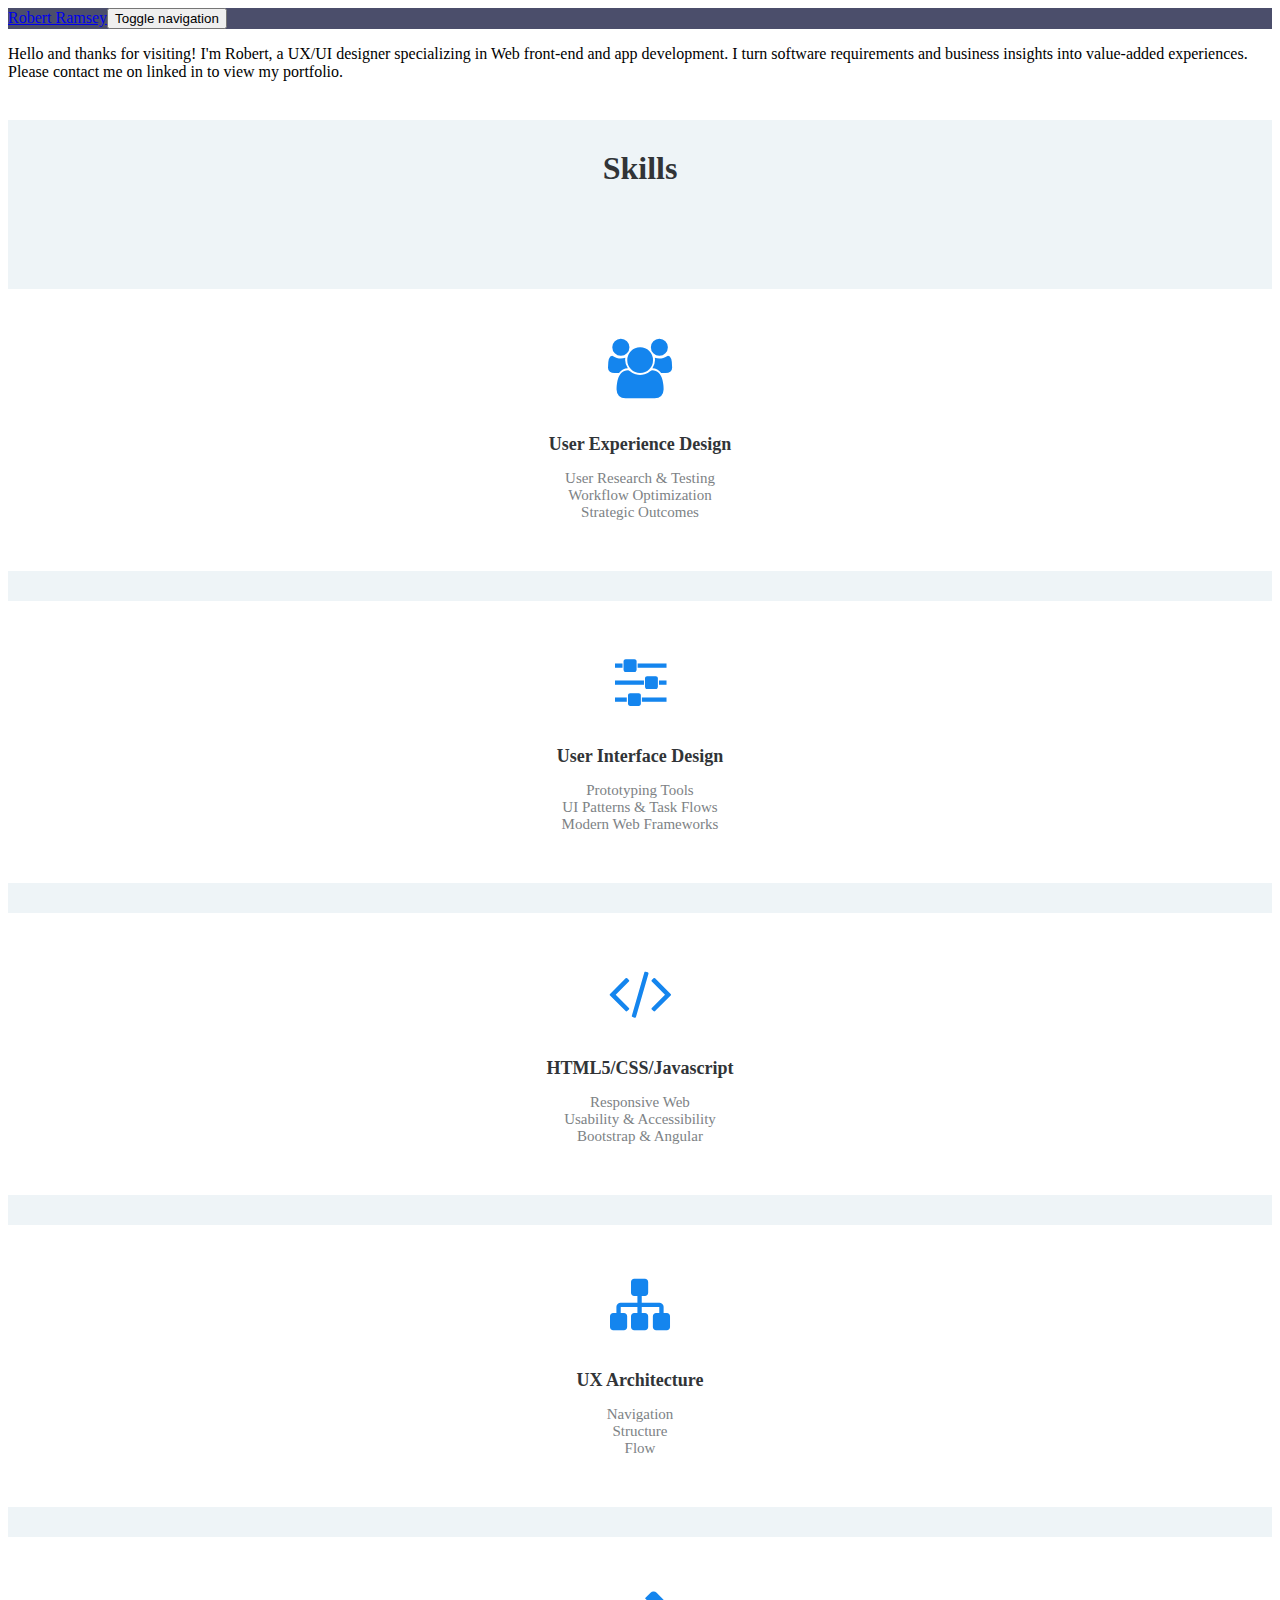
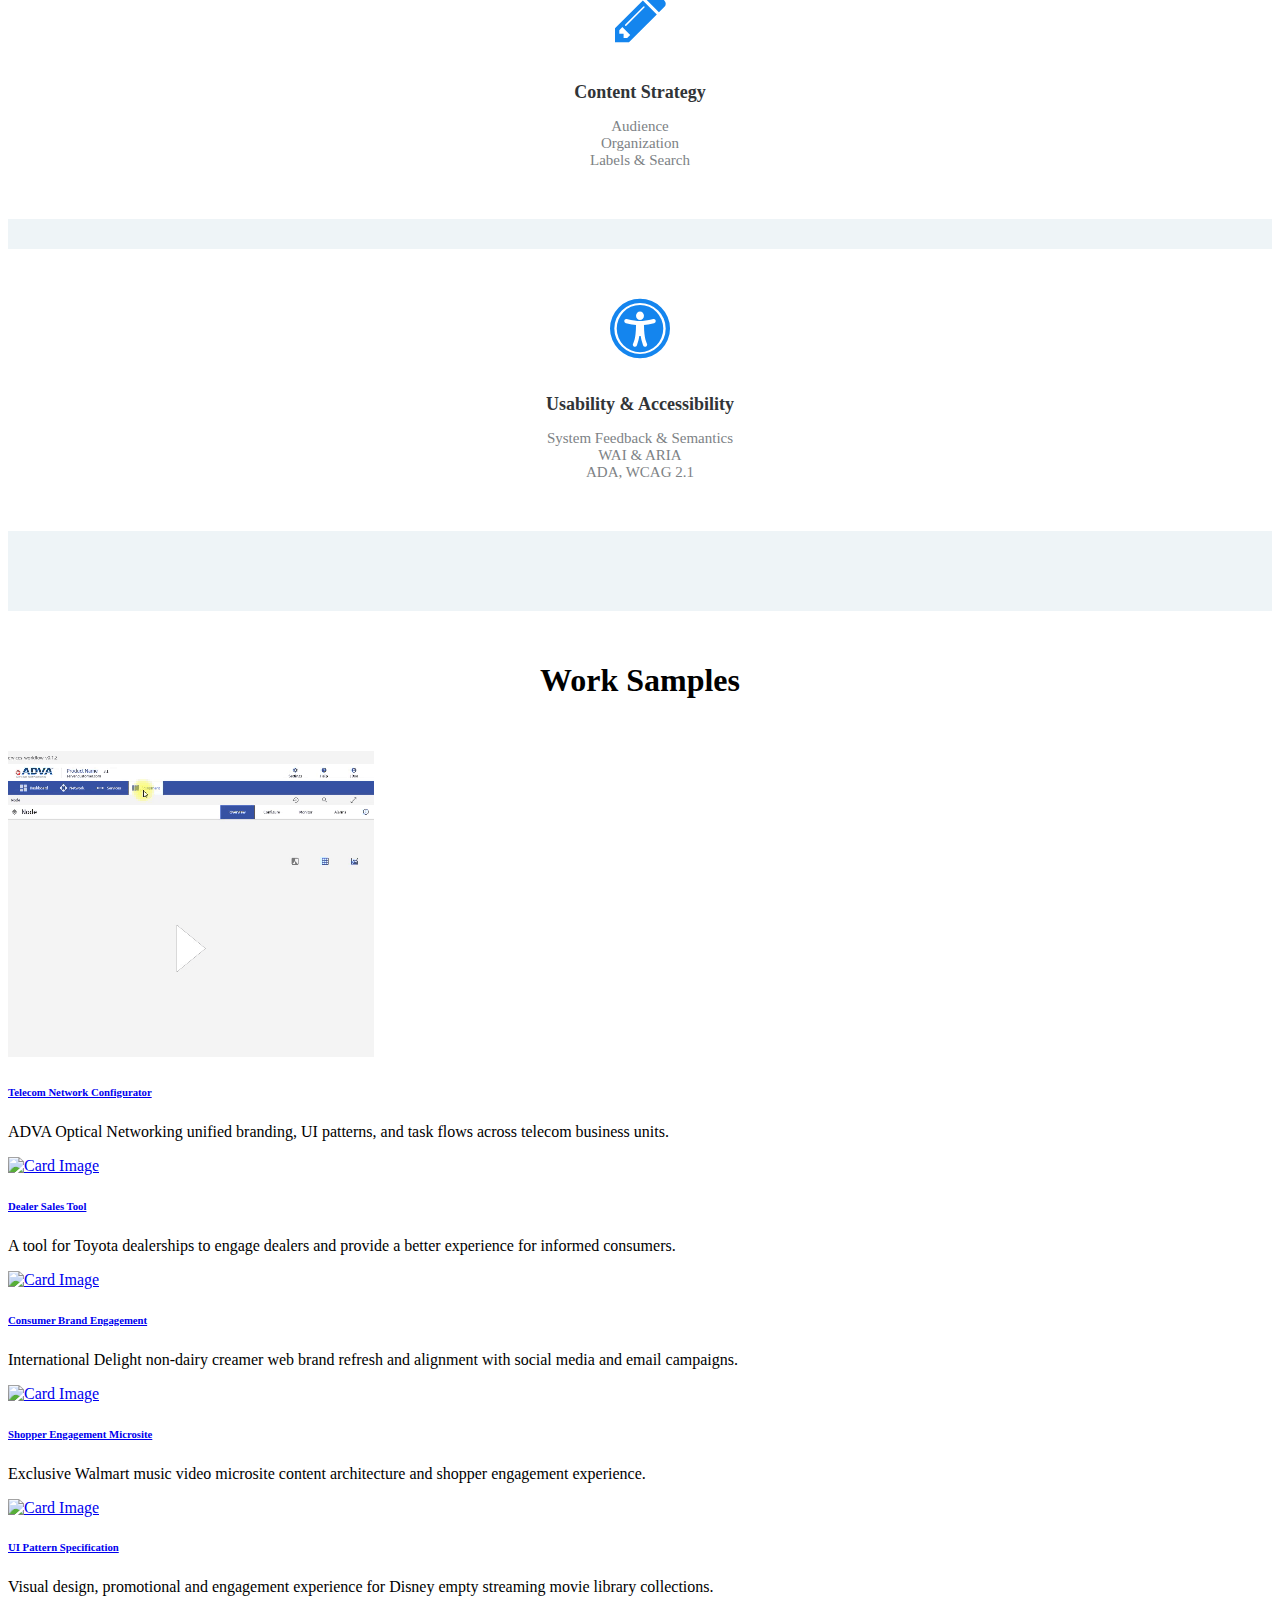
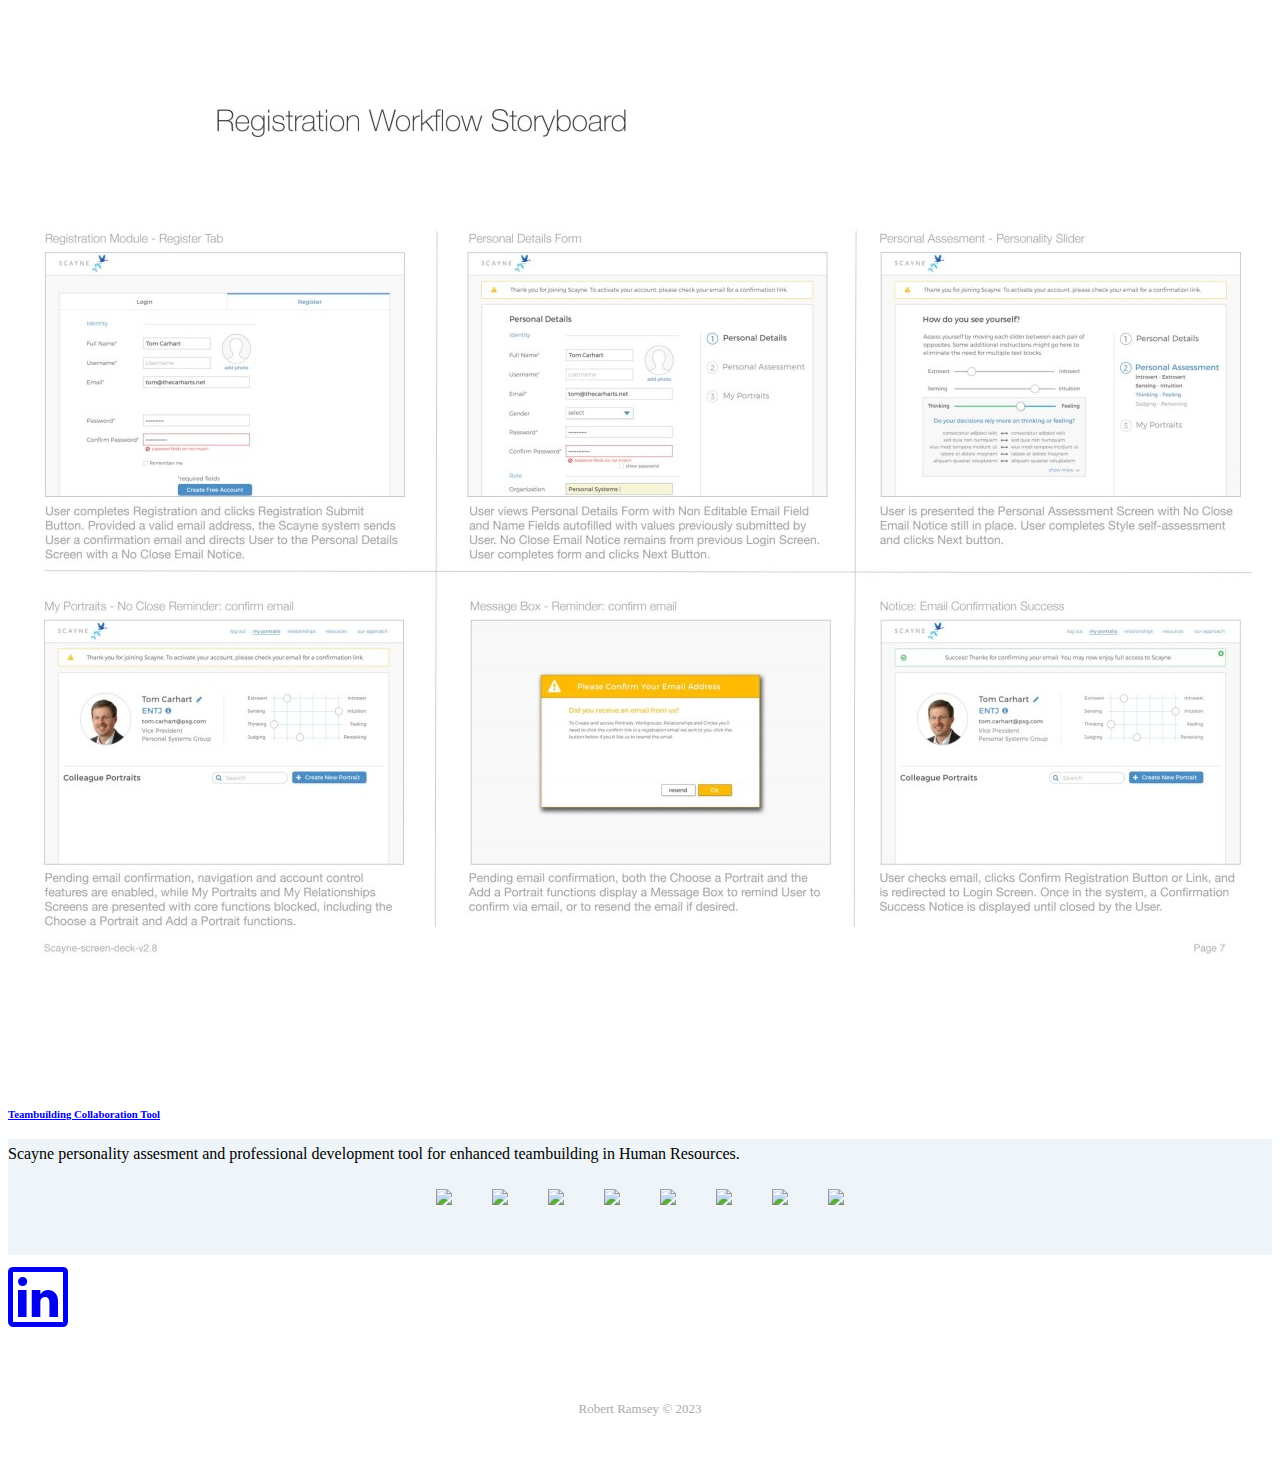
==== index.html @ 77ff09bb "fixed br" ====
<!DOCTYPE html>
<html>

<head>
    <meta charset="utf-8">
    <meta name="viewport" content="width=device-width, initial-scale=1.0, shrink-to-fit=no">
    <title>UI/UX Work Sample</title>
    <meta name="description" content="something better here soon ;)">
    <link rel="stylesheet" href="assets/bootstrap/css/bootstrap.min.css">
    <link rel="stylesheet" href="https://fonts.googleapis.com/css?family=Lato:300,400,700">
    <link rel="stylesheet" href="assets/fonts/font-awesome.min.css">
    <link rel="stylesheet" href="assets/fonts/ionicons.min.css">
    <link rel="stylesheet" href="assets/css/Article-List.css">
    <link rel="stylesheet" href="assets/css/Brands.css">
    <link rel="stylesheet" href="assets/css/Features-Boxed.css">
    <link rel="stylesheet" href="assets/css/Features-Clean.css">
    <link rel="stylesheet" href="assets/css/Footer-Basic.css">
    <link rel="stylesheet" href="https://cdnjs.cloudflare.com/ajax/libs/baguettebox.js/1.10.0/baguetteBox.min.css">
    <link rel="stylesheet" href="https://cdnjs.cloudflare.com/ajax/libs/pikaday/1.6.1/css/pikaday.min.css">
    <link rel="stylesheet" href="assets/css/Lightbox-Gallery.css">
    <link rel="stylesheet" href="assets/css/main.css">
    <link rel="stylesheet" href="assets/css/Projects-Clean.css">
    <link rel="stylesheet" href="assets/css/Projects-Horizontal.css">
<script src="https://kit.fontawesome.com/2a9ac21bac.js" crossorigin="anonymous"></script>
</head>

<body><nav class="navbar navbar-dark navbar-expand-lg fixed-top portfolio-navbar">
    <div class="container"><a class="navbar-brand logo" href="index.html">Robert Ramsey</a><button class="navbar-toggler" data-bs-toggle="collapse" data-bs-target="#navbarNav"><span class="visually-hidden">Toggle navigation</span><span class="navbar-toggler-icon"></span></button>
        <div id="navbarNav" class="collapse navbar-collapse">

        </div>
    </div>
</nav>
    <main class="page lanidng-page">
        <section class="portfolio-block block-intro" style="padding-bottom: 0px;">
            <div class="about-me">
                <div class="container">
                    <p>Hello and thanks for visiting! I'm Robert, a UX/UI designer specializing in Web front-end and app development.
                    I turn software requirements and business insights into value-added experiences. Please&nbsp;contact me on linked in to 
                    view my portfolio.<br/><br></p>
                </div> 
            </div>
        </section>
        <section class="features-boxed">
            <h1>Skills</h1>
            <div class="container">
                <div class="row justify-content-center features">
                    <div class="col-sm-6 col-md-5 col-lg-4 item">
                        <div class="box"><i class="fa fa-group icon"></i>
                            <h3 class="name">User Experience Design<br></h3>
                            <p class="description">User Research &amp; Testing<br>Workflow Optimization<br>Strategic Outcomes</p>
                        </div>
                    </div>
                    <div class="col-sm-6 col-md-5 col-lg-4 item">
                        <div class="box"><i class="fa fa-sliders icon"></i>
                            <h3 class="name">User Interface Design<br></h3>
                            <p class="description">Prototyping Tools<br>UI Patterns &amp; Task Flows<br>Modern Web Frameworks<br></p>
                        </div>
                    </div>
                    <div class="col-sm-6 col-md-5 col-lg-4 item">
                        <div class="box"><i class="fa fa-code icon"></i>
                            <h3 class="name">HTML5/CSS/Javascript<br></h3>
                            <p class="description">Responsive Web<br>Usability &amp; Accessibility<br>Bootstrap &amp; Angular</p>
                        </div>
                    </div>
                    <div class="col-sm-6 col-md-5 col-lg-4 item">
                        <div class="box"><i class="fa fa-sitemap icon"></i>
                            <h3 class="name">UX Architecture<br></h3>
                            <p class="description">Navigation<br>Structure<br>Flow</p>
                        </div>
                    </div>
                    <div class="col-sm-6 col-md-5 col-lg-4 item">
                        <div class="box"><i class="fa fa-pencil icon"></i>
                            <h3 class="name">Content Strategy<br></h3>
                            <p class="description">Audience<br>Organization<br>Labels &amp; Search</p>
                        </div>
                    </div>
                    <div class="col-sm-6 col-md-5 col-lg-4 item">
                        <div class="box"><i class="fa fa-universal-access icon"></i>
                            <h3 class="name">Usability &amp; Accessibility<br></h3>
                            <p class="description">System Feedback &amp; Semantics<br>WAI &amp; ARIA<br>&nbsp;ADA, WCAG 2.1&nbsp;</p>
                        </div>
                    </div>
                </div>
            </div>
        </section>
        <section>
            <h1>Work Samples</h1>
<section class="portfolio-block projects-cards">
   
    <div class="container">
        
        <div class="row photos" data-bss-baguettebox>
            <div class="col-md-6 col-lg-4">
                <div class="card border-0"><a href="assets/img/adva/add-entity.gif"><img class="card-img-top scale-on-hover" src="assets/img/adva/add-entity.gif" alt="Card Image" /></a>
                    <div class="card-body">
                        <h6><a href="#">Telecom Network Configurator</a></h6>
                        <p class="text-muted card-text">ADVA Optical Networking unified branding, UI patterns, and task flows across telecom business units.</p>
                    </div>
                </div>
            </div>
            <div class="col-md-6 col-lg-4">
                <div class="card border-0"><a href="assets/img/toyota/ann-home6x5.jpg"><img class="card-img-top scale-on-hover" src="assets/img/toyota/ann-home6x5.jpg" alt="Card Image" /></a>
                    <div class="card-body">
                        <h6><a href="#">Dealer Sales Tool</a></h6>
                        <p class="text-muted card-text">A tool for Toyota dealerships to engage dealers and provide a better experience for informed consumers.</p>
                    </div>
                </div>
            </div>
            <div class="col-md-6 col-lg-4">
                <div class="card border-0"><a href="assets/img/intldelight/strat-wires-id-6x5.png"><img class="card-img-top scale-on-hover" src="assets/img/intldelight/strat-wires-id-6x5.png" alt="Card Image" /></a>
                    <div class="card-body">
                        <h6><a href="#">Consumer Brand Engagement</a></h6>
                        <p class="text-muted card-text">International Delight non-dairy creamer web brand refresh and alignment with social media and email campaigns.</p>
                    </div>
                </div>
            </div>
            <div class="col-md-6 col-lg-4">
                <div class="card border-0"><a href="assets/img/walmart/wf-walmart-artist-page-6x5.jpg"><img class="card-img-top scale-on-hover" src="assets/img/walmart/wf-walmart-artist-page-6x5.jpg" alt="Card Image" /></a>
                    <div class="card-body">
                        <h6><a href="#">Shopper Engagement Microsite</a></h6>
                        <p class="text-muted card-text">Exclusive Walmart music video microsite content architecture and shopper engagement experience.</p>
                    </div>
                </div>
            </div>
            <div class="col-md-6 col-lg-4">
                <div class="card border-0"><a href="assets/img/disney/annotations-disney-my-collecion-6x5.jpg"><img class="card-img-top scale-on-hover" src="assets/img/disney/annotations-disney-my-collecion-6x5.jpg" alt="Card Image" /></a>
                    <div class="card-body">
                        <h6><a href="#">UI Pattern Specification</a></h6>
                        <p class="text-muted card-text">Visual design, promotional and engagement experience for Disney empty streaming movie library collections.</p>
                    </div>
                </div>
            </div>
            <div class="col-md-6 col-lg-4">
                <div class="card border-0"><a href="assets/img/scayne/storyboard-scayne-registration-6x5.jpg"><img class="card-img-top scale-on-hover" src="assets/img/scayne/storyboard-scayne-registration-6x5.jpg" alt="Card Image" /></a>
                    <div class="card-body">
                        <h6><a href="#">Teambuilding Collaboration Tool</a></h6>
                        <p class="text-muted card-text">Scayne  personality assesment and professional development tool for enhanced teambuilding in Human Resources.</p>
                    </div>
                </div>
            </div>
        </div>
    </div>
</section></section>
        <section class="features-boxed">
            
            <div class="container">
                <div class="brands" style="margin-top: -40px;"><a href="#"> <img src="assets/img/brands/walmart-dark.png"><img src="assets/img/brands/toyota-dark.png"><img src="assets/img/brands/dis-dark.png"><img src="assets/img/brands/lexus-dark.png"><img src="assets/img/brands/cnb-dark.png"><img src="assets/img/brands/cc-dark.png"><img src="assets/img/brands/bgca-dark.png"><img src="assets/img/brands/pcc-dark.png"></a></div>
            </div>
        </section>
    </main>
    <section class="portfolio-block block-intro" style="padding-bottom: 0px;">
        <div class="social-icons"><a href="https://www.linkedin.com/in/rbrtrmsy/" target="_blank"><i class=" ion-social-linkedin-outline"></i></a></div>
    </section>
    <footer class="footer-basic">
        <p class="copyright">Robert Ramsey © 2023</p>
    </footer>
    <script src="assets/bootstrap/js/bootstrap.min.js"></script>
    <script src="https://cdnjs.cloudflare.com/ajax/libs/baguettebox.js/1.10.0/baguetteBox.min.js"></script>
    <script src="https://cdnjs.cloudflare.com/ajax/libs/pikaday/1.6.1/pikaday.min.js"></script>
    <script src="assets/js/Lightbox-Gallery.js"></script>
    <script src="assets/js/theme.js"></script>
</body>

</html>
---- assets/css/Article-List.css ----
.article-list {
  color: #313437;
  background-color: #fff;
}

.article-list p {
  color: #7d8285;
}

.article-list h2 {
  font-weight: bold;
  margin-bottom: 40px;
  padding-top: 40px;
  color: inherit;
}

@media (max-width:767px) {
  .article-list h2 {
    margin-bottom: 25px;
    padding-top: 25px;
    font-size: 24px;
  }
}

.article-list .intro {
  font-size: 16px;
  max-width: 500px;
  margin: 0 auto;
}

.article-list .intro p {
  margin-bottom: 0;
}

.article-list .articles {
  padding-bottom: 40px;
}

.article-list .item {
  padding-top: 50px;
  min-height: 425px;
  text-align: center;
}

.article-list .item .name {
  font-weight: bold;
  font-size: 16px;
  margin-top: 20px;
  color: inherit;
}

.article-list .item .description {
  font-size: 14px;
  margin-top: 15px;
  margin-bottom: 0;
}

.article-list .item .action {
  font-size: 24px;
  width: 24px;
  margin: 22px auto 0;
  line-height: 1;
  display: block;
  color: #4f86c3;
  opacity: 0.85;
  transition: opacity 0.2s;
  text-decoration: none;
}

.article-list .item .action:hover {
  opacity: 1;
}
---- assets/css/Brands.css ----
.brands {
  color: #313437;
}

.brands a {
  display: block;
  text-align: center;
  padding: 40px 0;
}

@media (max-width:767px) {
  .brands a {
    padding: 30px 0;
  }
}

.brands a img {
  display: inline-block;
  margin: 10px 20px;
  vertical-align: middle;
}
---- assets/css/Features-Boxed.css ----
.features-boxed {
  color: #313437;
  background-color: #eef4f7;
}

.features-boxed p {
  color: #7d8285;
}

.features-boxed h2 {
  font-weight: bold;
  margin-bottom: 40px;
  padding-top: 40px;
  color: inherit;
}

@media (max-width:767px) {
  .features-boxed h2 {
    margin-bottom: 25px;
    padding-top: 25px;
    font-size: 24px;
  }
}

.features-boxed .intro {
  font-size: 16px;
  max-width: 500px;
  margin: 0 auto;
}

.features-boxed .intro p {
  margin-bottom: 0;
}

.features-boxed .features {
  padding: 50px 0;
}

.features-boxed .item {
  text-align: center;
}

.features-boxed .item .box {
  text-align: center;
  padding: 30px;
  background-color: #fff;
  margin-bottom: 30px;
}

.features-boxed .item .icon {
  font-size: 60px;
  color: #1485ee;
  margin-top: 20px;
  margin-bottom: 35px;
}

.features-boxed .item .name {
  font-weight: bold;
  font-size: 18px;
  margin-bottom: 8px;
  margin-top: 0;
  color: inherit;
}

.features-boxed .item .description {
  font-size: 15px;
  margin-top: 15px;
  margin-bottom: 20px;
}
---- assets/css/Features-Clean.css ----
.features-clean {
  color: #313437;
  background-color: #fff;
  padding-bottom: 30px;
}

@media (max-width:767px) {
  .features-clean {
    padding-bottom: 10px;
  }
}

.features-clean p {
  color: #7d8285;
}

.features-clean h2 {
  font-weight: bold;
  margin-bottom: 40px;
  padding-top: 40px;
  color: inherit;
}

@media (max-width:767px) {
  .features-clean h2 {
    margin-bottom: 25px;
    padding-top: 25px;
    font-size: 24px;
  }
}

.features-clean .intro {
  font-size: 16px;
  max-width: 500px;
  margin: 0 auto 60px;
}

@media (max-width:767px) {
  .features-clean .intro {
    margin-bottom: 40px;
  }
}

.features-clean .item {
  min-height: 100px;
  padding-left: 80px;
  margin-bottom: 40px;
}

@media (max-width:767px) {
  .features-clean .item {
    min-height: 0;
  }
}

.features-clean .item .name {
  font-size: 20px;
  font-weight: bold;
  margin-top: 0;
  margin-bottom: 20px;
  color: inherit;
}

.features-clean .item .description {
  font-size: 15px;
  margin-bottom: 0;
}

.features-clean .item .icon {
  font-size: 40px;
  color: #1485ee;
  float: left;
  margin-left: -65px;
}
---- assets/css/Footer-Basic.css ----
.footer-basic {
  padding: 40px 0;
  background-color: #ffffff;
  color: #4b4c4d;
}

.footer-basic ul {
  padding: 0;
  list-style: none;
  text-align: center;
  font-size: 18px;
  line-height: 1.6;
  margin-bottom: 0;
}

.footer-basic li {
  padding: 0 10px;
}

.footer-basic ul a {
  color: inherit;
  text-decoration: none;
  opacity: 0.8;
}

.footer-basic ul a:hover {
  opacity: 1;
}

.footer-basic .social {
  text-align: center;
  padding-bottom: 25px;
}

.footer-basic .social > a {
  font-size: 24px;
  width: 40px;
  height: 40px;
  line-height: 40px;
  display: inline-block;
  text-align: center;
  border-radius: 50%;
  border: 1px solid #ccc;
  margin: 0 8px;
  color: inherit;
  opacity: 0.75;
}

.footer-basic .social > a:hover {
  opacity: 0.9;
}

.footer-basic .copyright {
  margin-top: 15px;
  text-align: center;
  font-size: 13px;
  color: #aaa;
  margin-bottom: 0;
}
---- assets/css/main.css ----
.portfolio-navbar {
  background-color: rgb(75, 78, 107);
}

.social-icons {
  font-size: 5rem;
}

h1 {
  margin-left: auto;
  margin-right: auto;
  text-align: center;
  padding-top: 30px;
  padding-bottom: 30px;
}
---- assets/css/Projects-Clean.css ----
.projects-clean {
  color: #313437;
  background-color: #fff;
}

.projects-clean p {
  color: #7d8285;
}

.projects-clean h2 {
  font-weight: bold;
  margin-bottom: 40px;
  padding-top: 40px;
  color: inherit;
}

@media (max-width:767px) {
  .projects-clean h2 {
    margin-bottom: 25px;
    padding-top: 25px;
    font-size: 24px;
  }
}

.projects-clean .intro {
  font-size: 16px;
  max-width: 500px;
  margin: 0 auto;
}

.projects-clean .intro p {
  margin-bottom: 0;
}

.projects-clean .projects {
  padding-bottom: 40px;
}

.projects-clean .item {
  text-align: center;
  padding-top: 50px;
  min-height: 425px;
}

.projects-clean .item .name {
  font-weight: bold;
  margin-top: 28px;
  margin-bottom: 8px;
  color: inherit;
}

.projects-clean .item .description {
  font-size: 15px;
  margin-top: 15px;
  margin-bottom: 0;
}
---- assets/css/Projects-Horizontal.css ----
.projects-horizontal {
  color: #313437;
  background-color: #fff;
}

.projects-horizontal p {
  color: #7d8285;
}

.projects-horizontal h2 {
  font-weight: bold;
  margin-bottom: 40px;
  padding-top: 40px;
  color: inherit;
}

@media (max-width:767px) {
  .projects-horizontal h2 {
    margin-bottom: 25px;
    padding-top: 25px;
    font-size: 24px;
  }
}

.projects-horizontal .intro {
  font-size: 16px;
  max-width: 500px;
  margin: 0 auto 10px;
}

.projects-horizontal .projects {
  padding-bottom: 40px;
}

.projects-horizontal .item {
  padding-top: 60px;
  min-height: 160px;
}

@media (max-width:767px) {
  .projects-horizontal .item {
    padding-top: 40px;
    min-height: 160px;
  }
}

.projects-horizontal .item .name {
  font-size: 18px;
  font-weight: bold;
  margin-top: 10px;
  margin-bottom: 15px;
  color: inherit;
}

@media (max-width:991px) {
  .projects-horizontal .item .name {
    margin-top: 22px;
  }
}

.projects-horizontal .item .description {
  font-size: 15px;
  margin-bottom: 0;
}
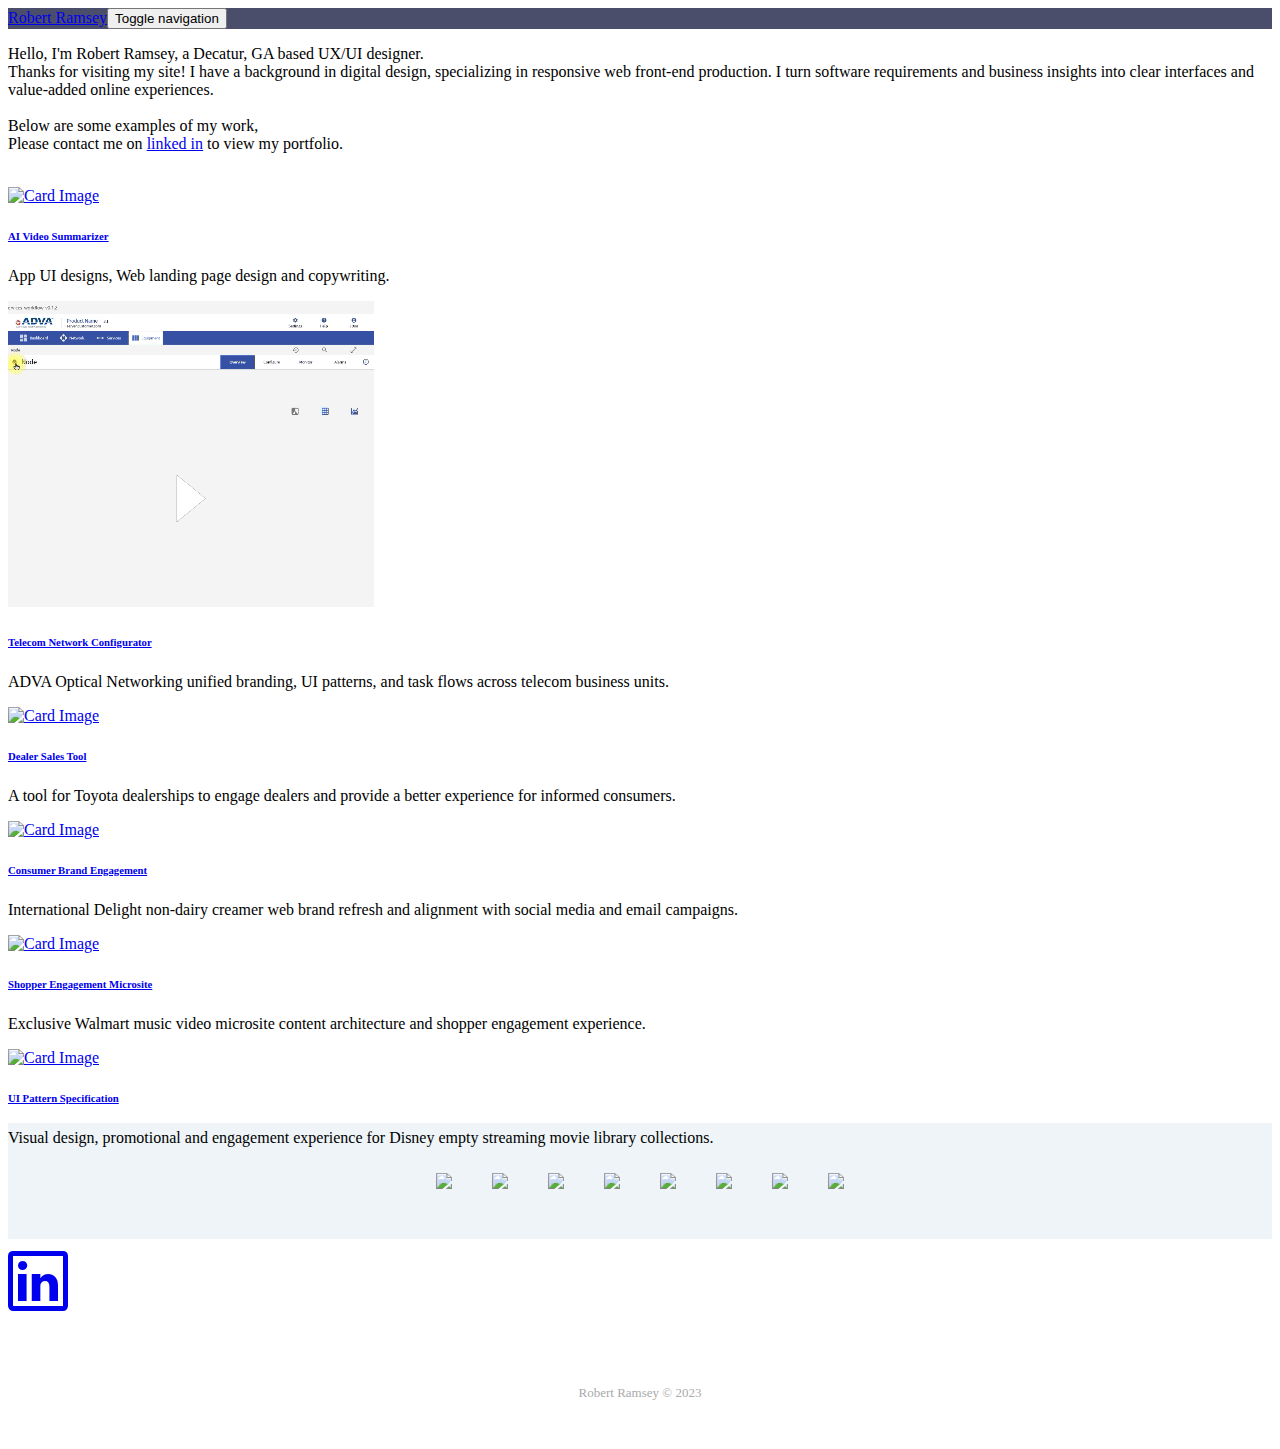
==== commit bf81662b: "Add files via upload" ====
--- a/index.html
+++ b/index.html
@@ -4,7 +4,7 @@
 <head>
     <meta charset="utf-8">
     <meta name="viewport" content="width=device-width, initial-scale=1.0, shrink-to-fit=no">
-    <title>UI/UX Work Sample</title>
+    <title>Work Samples: UX/UI </title>
     <meta name="description" content="something better here soon ;)">
     <link rel="stylesheet" href="assets/bootstrap/css/bootstrap.min.css">
     <link rel="stylesheet" href="https://fonts.googleapis.com/css?family=Lato:300,400,700">
@@ -26,71 +26,36 @@
 
 <body><nav class="navbar navbar-dark navbar-expand-lg fixed-top portfolio-navbar">
     <div class="container"><a class="navbar-brand logo" href="index.html">Robert Ramsey</a><button class="navbar-toggler" data-bs-toggle="collapse" data-bs-target="#navbarNav"><span class="visually-hidden">Toggle navigation</span><span class="navbar-toggler-icon"></span></button>
-        <div id="navbarNav" class="collapse navbar-collapse">
-
-        </div>
+        
     </div>
 </nav>
     <main class="page lanidng-page">
         <section class="portfolio-block block-intro" style="padding-bottom: 0px;">
             <div class="about-me">
                 <div class="container">
-                    <p>Hello and thanks for visiting! I'm Robert, a UX/UI designer specializing in Web front-end and app development.
-                    I turn software requirements and business insights into value-added experiences. Please&nbsp;contact me on linked in to 
+                    <p>Hello, I'm Robert Ramsey, a Decatur, GA based UX/UI designer.<br/> Thanks for visiting my site! I have a background in digital design, specializing in responsive web front-end production.
+                    I turn software requirements and business insights into clear interfaces and value-added online experiences.</br></br> Below are some examples of my work,
+                    <br/>Please contact me on <a href="https://www.linkedin.com/in/rbrtrmsy/">linked in</a> to 
                     view my portfolio.<br/><br></p>
                 </div> 
             </div>
         </section>
-        <section class="features-boxed">
-            <h1>Skills</h1>
-            <div class="container">
-                <div class="row justify-content-center features">
-                    <div class="col-sm-6 col-md-5 col-lg-4 item">
-                        <div class="box"><i class="fa fa-group icon"></i>
-                            <h3 class="name">User Experience Design<br></h3>
-                            <p class="description">User Research &amp; Testing<br>Workflow Optimization<br>Strategic Outcomes</p>
-                        </div>
-                    </div>
-                    <div class="col-sm-6 col-md-5 col-lg-4 item">
-                        <div class="box"><i class="fa fa-sliders icon"></i>
-                            <h3 class="name">User Interface Design<br></h3>
-                            <p class="description">Prototyping Tools<br>UI Patterns &amp; Task Flows<br>Modern Web Frameworks<br></p>
-                        </div>
-                    </div>
-                    <div class="col-sm-6 col-md-5 col-lg-4 item">
-                        <div class="box"><i class="fa fa-code icon"></i>
-                            <h3 class="name">HTML5/CSS/Javascript<br></h3>
-                            <p class="description">Responsive Web<br>Usability &amp; Accessibility<br>Bootstrap &amp; Angular</p>
-                        </div>
-                    </div>
-                    <div class="col-sm-6 col-md-5 col-lg-4 item">
-                        <div class="box"><i class="fa fa-sitemap icon"></i>
-                            <h3 class="name">UX Architecture<br></h3>
-                            <p class="description">Navigation<br>Structure<br>Flow</p>
-                        </div>
-                    </div>
-                    <div class="col-sm-6 col-md-5 col-lg-4 item">
-                        <div class="box"><i class="fa fa-pencil icon"></i>
-                            <h3 class="name">Content Strategy<br></h3>
-                            <p class="description">Audience<br>Organization<br>Labels &amp; Search</p>
-                        </div>
-                    </div>
-                    <div class="col-sm-6 col-md-5 col-lg-4 item">
-                        <div class="box"><i class="fa fa-universal-access icon"></i>
-                            <h3 class="name">Usability &amp; Accessibility<br></h3>
-                            <p class="description">System Feedback &amp; Semantics<br>WAI &amp; ARIA<br>&nbsp;ADA, WCAG 2.1&nbsp;</p>
-                        </div>
-                    </div>
-                </div>
-            </div>
-        </section>
+       
         <section>
-            <h1>Work Samples</h1>
+       
 <section class="portfolio-block projects-cards">
    
     <div class="container">
         
         <div class="row photos" data-bss-baguettebox>
+            <div class="col-md-6 col-lg-4">
+                <div class="card border-0"><a href="assets/img/vidcatter/vc-screens.webp"><img class="card-img-top scale-on-hover" src="assets/img/vidcatter/vc-screens.webp" alt="Card Image" /></a>
+                    <div class="card-body">
+                        <h6><a href="#">AI Video Summarizer</a></h6>
+                        <p class="text-muted card-text">App UI designs, Web landing page design and copywriting.</p>
+                    </div>
+                </div>
+            </div>
             <div class="col-md-6 col-lg-4">
                 <div class="card border-0"><a href="assets/img/adva/add-entity.gif"><img class="card-img-top scale-on-hover" src="assets/img/adva/add-entity.gif" alt="Card Image" /></a>
                     <div class="card-body">
@@ -131,14 +96,7 @@
                     </div>
                 </div>
             </div>
-            <div class="col-md-6 col-lg-4">
-                <div class="card border-0"><a href="assets/img/scayne/storyboard-scayne-registration-6x5.jpg"><img class="card-img-top scale-on-hover" src="assets/img/scayne/storyboard-scayne-registration-6x5.jpg" alt="Card Image" /></a>
-                    <div class="card-body">
-                        <h6><a href="#">Teambuilding Collaboration Tool</a></h6>
-                        <p class="text-muted card-text">Scayne  personality assesment and professional development tool for enhanced teambuilding in Human Resources.</p>
-                    </div>
-                </div>
-            </div>
+
         </div>
     </div>
 </section></section>
